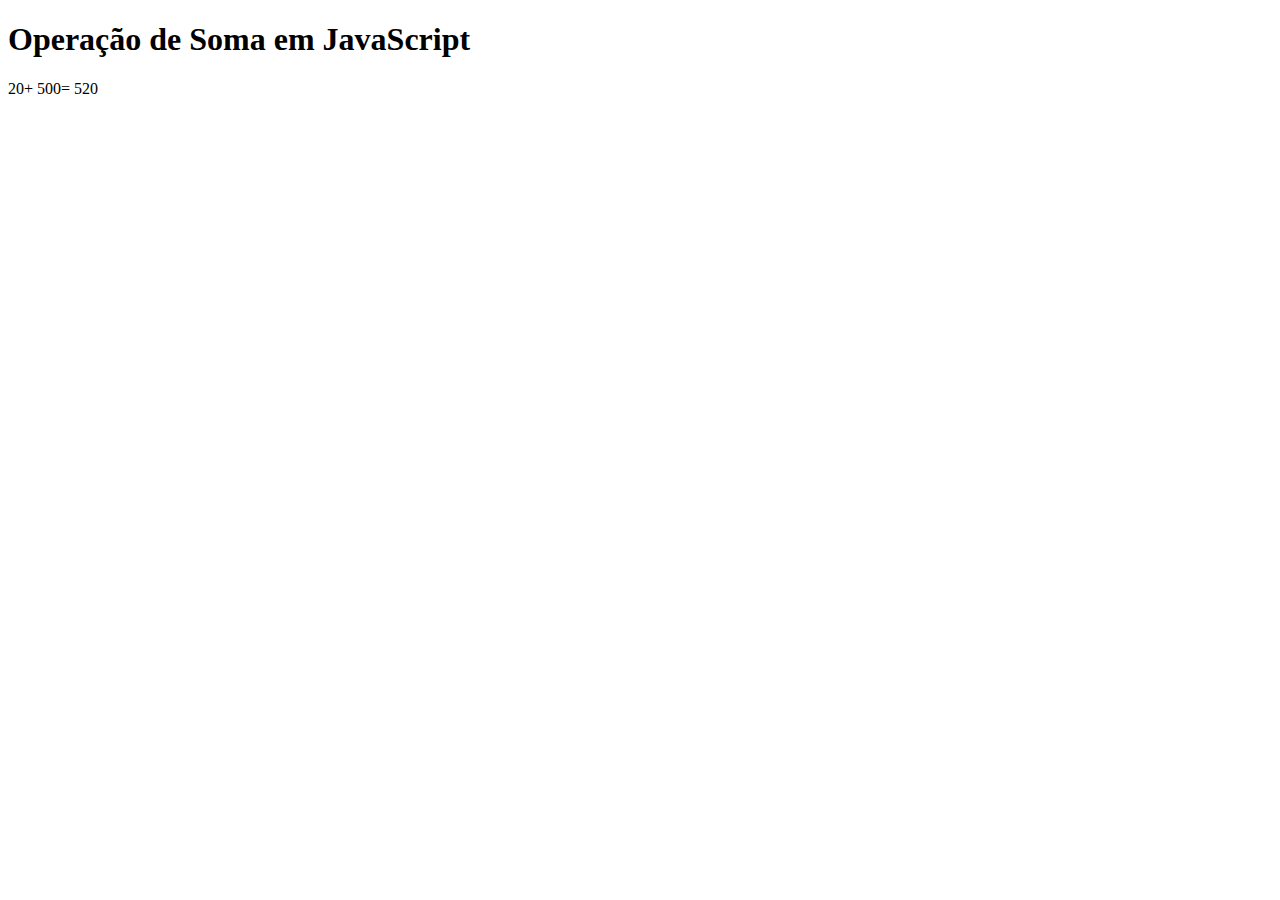
==== EP6/index.html @ 032bf27c "Add files via upload" ====
<!DOCTYPE html>
<html lang="pt-br">
<head>
    <meta charset="UTF-8">
    <meta name="viewport" content="width=device-width, initial-scale=1.0">
    <title>Document</title>
</head>
<body>
    <h1>Operação de Soma em JavaScript</h1>
    <p><span id="var_a"></span>+
       <span id="var_b"></span>=
       <span id="resultado"></span></p>
    <script>
        var soma = 0;
        var a = 20;
        var b = 500;
        soma = a + b;
        document.getElementById("resultado").textContent = soma;
        document.getElementById("var_a").textContent = a;
        document.getElementById("var_b").textContent = b;

    </script>

    
</body>
</html>
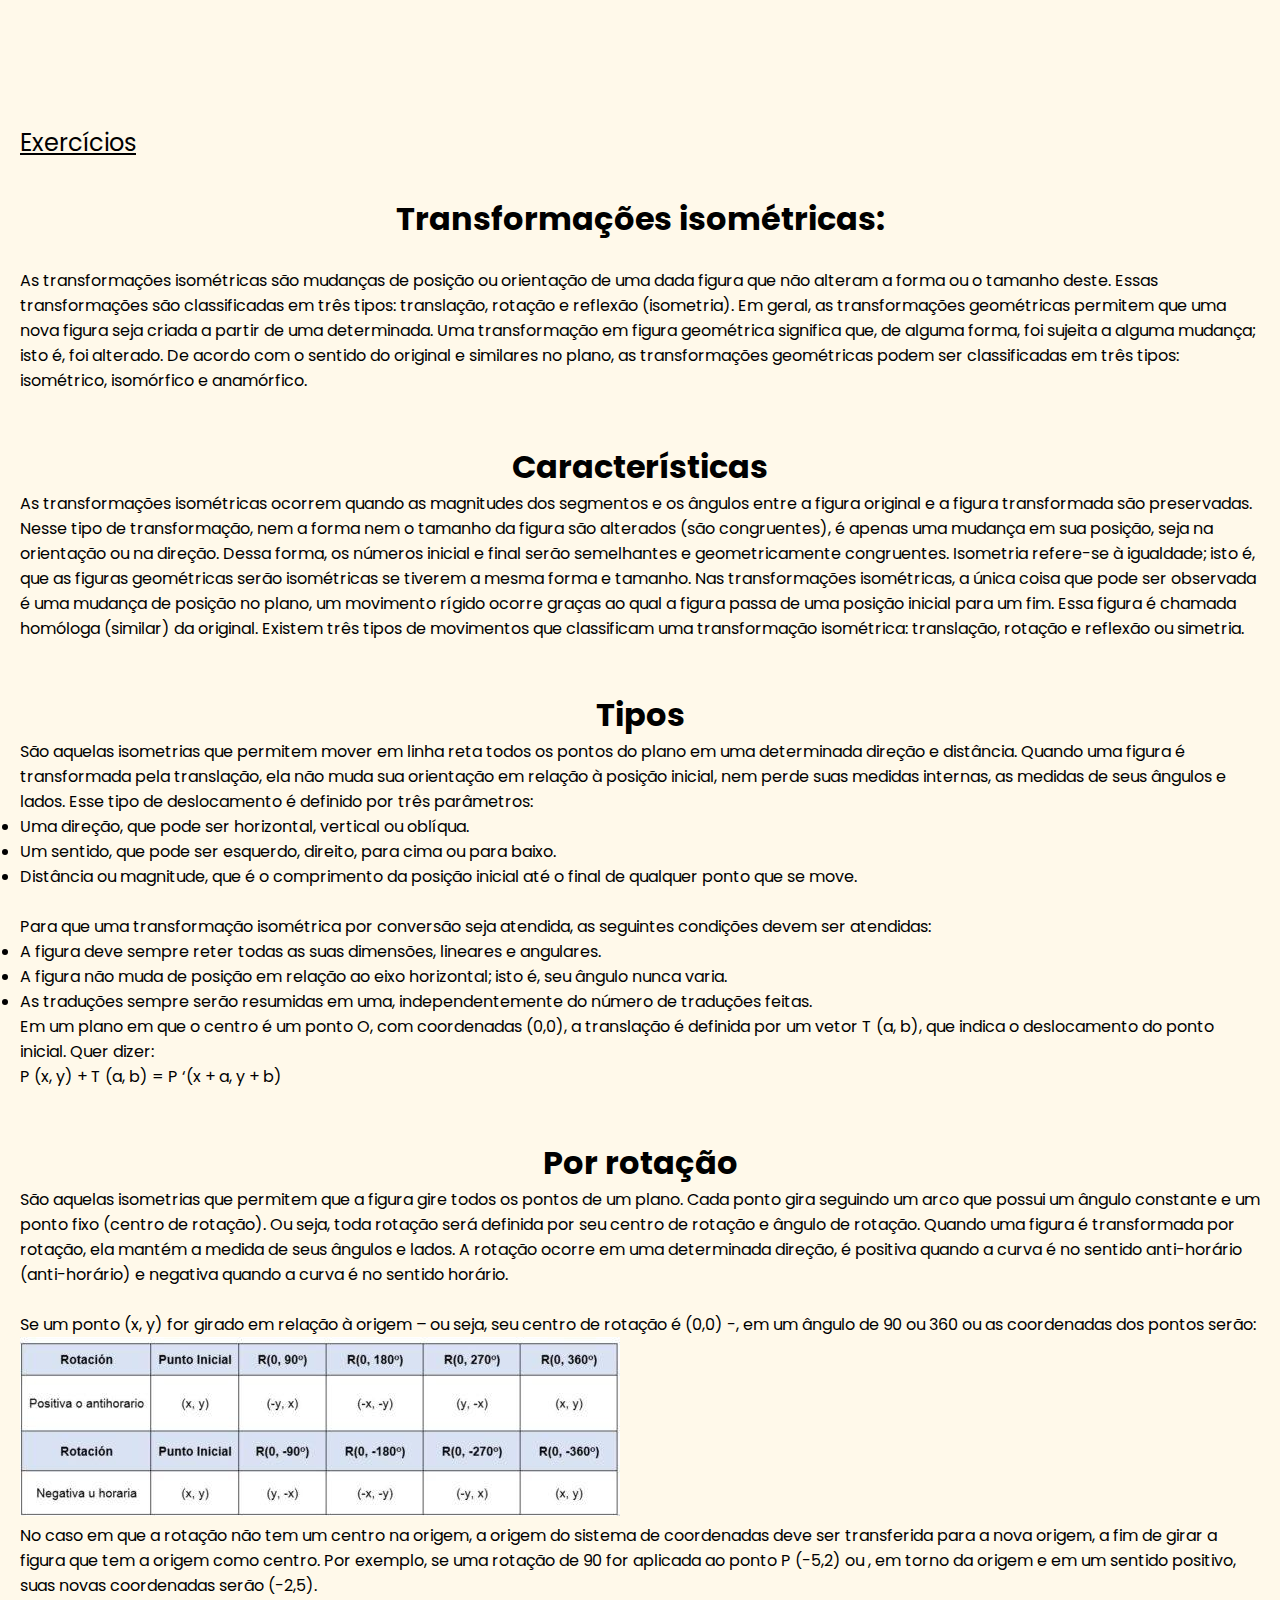
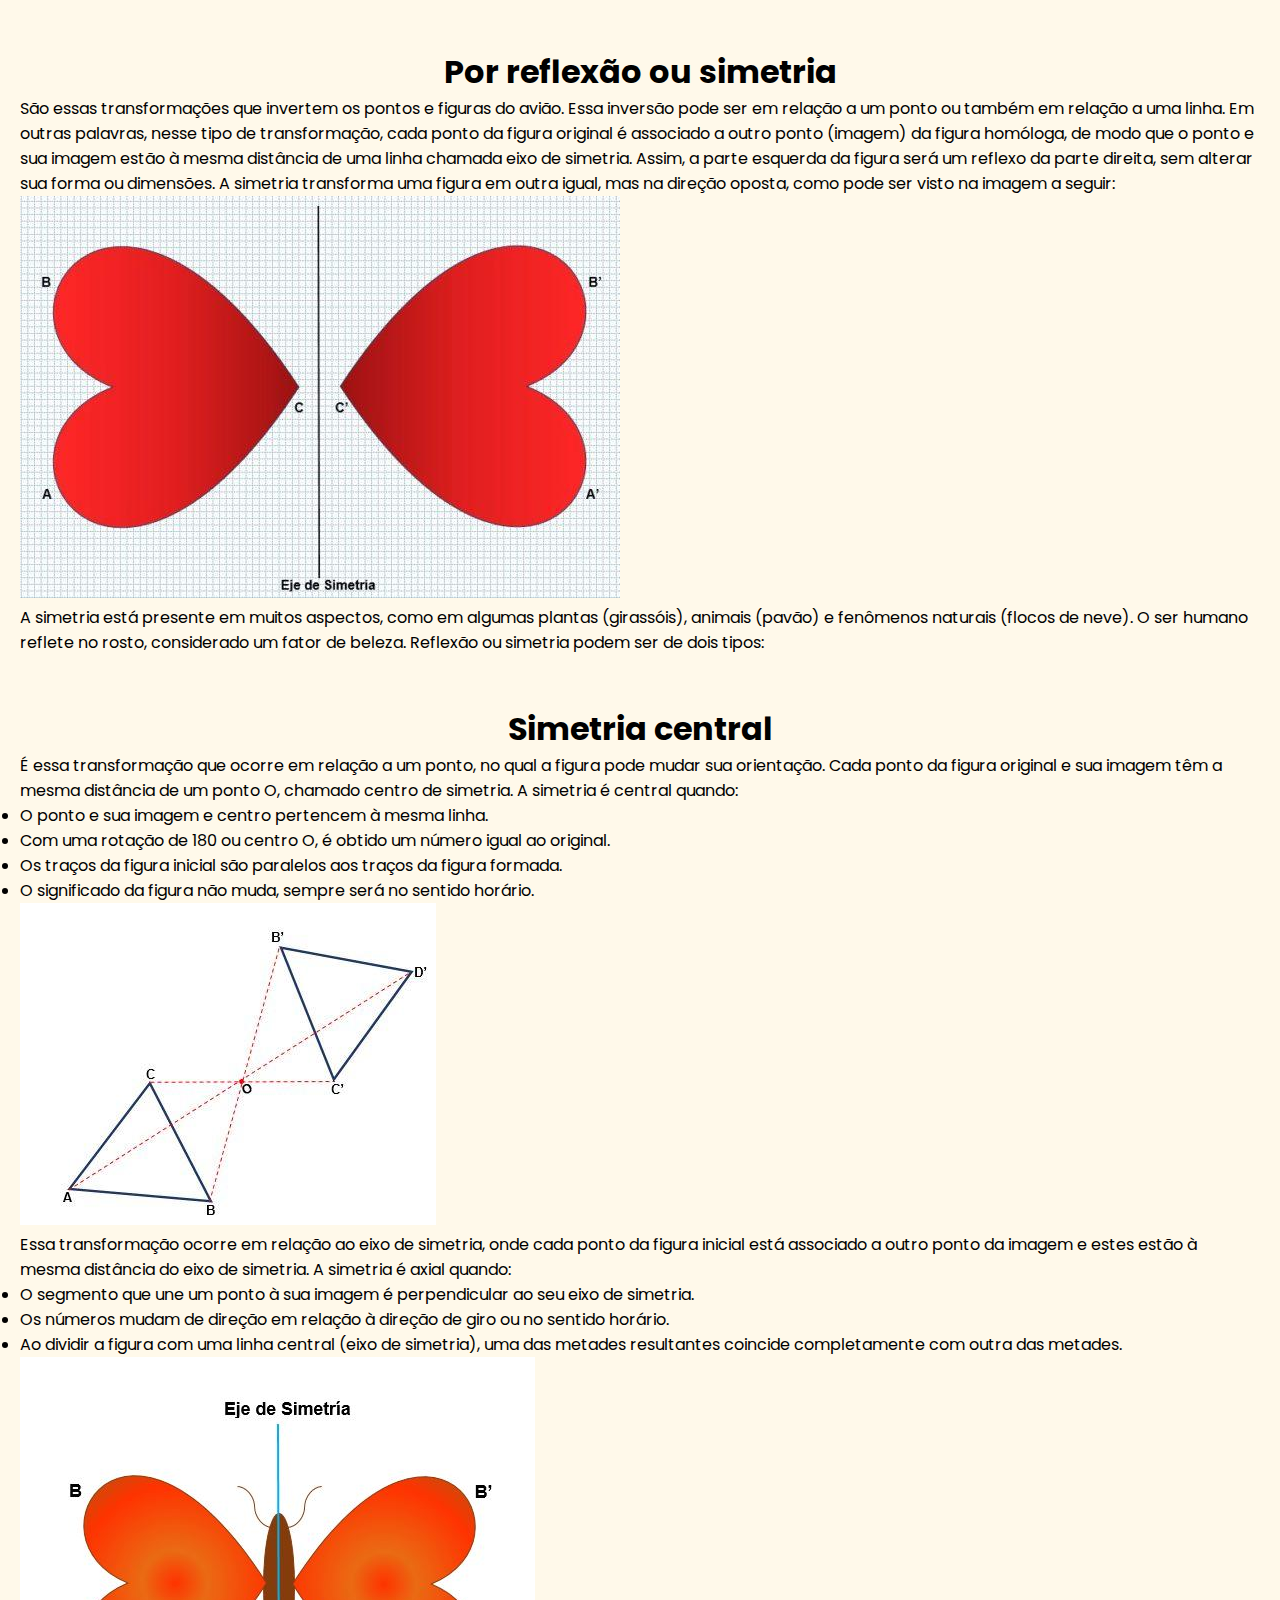
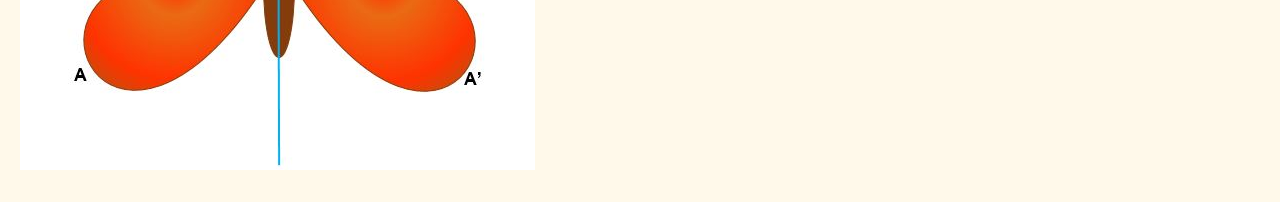
==== commit 7819f189: "Add files via upload" ====
--- a/EP6/index.html
+++ b/EP6/index.html
@@ -1,26 +1,92 @@
 <!DOCTYPE html>
 <html lang="pt-br">
-<head>
-    <meta charset="UTF-8">
-    <meta name="viewport" content="width=device-width, initial-scale=1.0">
-    <title>Document</title>
-</head>
-<body>
-    <h1>Operação de Soma em JavaScript</h1>
-    <p><span id="var_a"></span>+
-       <span id="var_b"></span>=
-       <span id="resultado"></span></p>
-    <script>
-        var soma = 0;
-        var a = 20;
-        var b = 500;
-        soma = a + b;
-        document.getElementById("resultado").textContent = soma;
-        document.getElementById("var_a").textContent = a;
-        document.getElementById("var_b").textContent = b;
+  <head>
+      <meta charset="UTF-8">
+      <meta http-equiv="X-UA-Compatible" content="IE=edge">
+      <meta name="viewport" content="width=device-width, initial-scale=1.0">
+      <title>Transformações Isométricas</title>
+      <link rel="preconnect" href="https://fonts.googleapis.com">
+      <link rel="preconnect" href="https://fonts.gstatic.com" crossorigin>
+      <link href="https://fonts.googleapis.com/css2?family=Poppins:wght@300;400;500;600&display=swap" rel="stylesheet">
+      <link rel="stylesheet" href="CSS.css">
+  </head>
+  <script src="JS.js"></script>
+    <body>
+      
+      <a onmouseover="mudar('rotação','imagem/dois.png')"onmouseout="mudar('rotação','imagem/um.png')">
+        <img src="imagem/dois.png" alt="" id="rotação" width="400rem"></a>
 
-    </script>
+      <header>
+        <a href="Exercicios.html" class="links">Exercícios</a>
+      </header>
+          <br>
+      <main>
 
-    
-</body>
+          <h1>Transformações isométricas:</h1> 
+        <br>
+            <p>As transformações isométricas são mudanças de posição ou orientação de uma dada figura que não alteram a forma ou o tamanho deste. Essas transformações são classificadas em três tipos: translação, rotação e reflexão (isometria). Em geral, as transformações geométricas permitem que uma nova figura seja criada a partir de uma determinada. Uma transformação em figura geométrica significa que, de alguma forma, foi sujeita a alguma mudança; isto é, foi alterado. De acordo com o sentido do original e similares no plano, as transformações geométricas podem ser classificadas em três tipos: isométrico, isomórfico e anamórfico.</p>
+
+        <br><br>
+        
+          <h1>Características</h1>
+            <p>As transformações isométricas ocorrem quando as magnitudes dos segmentos e os ângulos entre a figura original e a figura transformada são preservadas. Nesse tipo de transformação, nem a forma nem o tamanho da figura são alterados (são congruentes), é apenas uma mudança em sua posição, seja na orientação ou na direção. Dessa forma, os números inicial e final serão semelhantes e geometricamente congruentes. Isometria refere-se à igualdade; isto é, que as figuras geométricas serão isométricas se tiverem a mesma forma e tamanho. Nas transformações isométricas, a única coisa que pode ser observada é uma mudança de posição no plano, um movimento rígido ocorre graças ao qual a figura passa de uma posição inicial para um fim. Essa figura é chamada homóloga (similar) da original. Existem três tipos de movimentos que classificam uma transformação isométrica: translação, rotação e reflexão ou simetria.</p>
+
+        <br><br>
+        
+          <h1>Tipos</h1>
+            <p>São aquelas isometrias que permitem mover em linha reta todos os pontos do plano em uma determinada direção e distância. Quando uma figura é transformada pela translação, ela não muda sua orientação em relação à posição inicial, nem perde suas medidas internas, as medidas de seus ângulos e lados. Esse tipo de deslocamento é definido por três parâmetros:</p>
+            <li>Uma direção, que pode ser horizontal, vertical ou oblíqua.</li>
+            <li>Um sentido, que pode ser esquerdo, direito, para cima ou para baixo.</li>
+            <li>Distância ou magnitude, que é o comprimento da posição inicial até o final de qualquer ponto que se move.</li>
+
+            <br>
+
+            <p>Para que uma transformação isométrica por conversão seja atendida, as seguintes condições devem ser atendidas:</p>
+            <li>A figura deve sempre reter todas as suas dimensões, lineares e angulares.</li>
+            <li>A figura não muda de posição em relação ao eixo horizontal; isto é, seu ângulo nunca varia.</li>
+            <li>As traduções sempre serão resumidas em uma, independentemente do número de traduções feitas.</li>
+            <p>Em um plano em que o centro é um ponto O, com coordenadas (0,0), a translação é definida por um vetor T (a, b), que indica o deslocamento do ponto inicial. Quer dizer:</p>
+            <p>P (x, y) + T (a, b) = P ‘(x + a, y + b)</p>
+
+        <br><br>
+      
+          <h1>Por rotação</h1>
+            <p>São aquelas isometrias que permitem que a figura gire todos os pontos de um plano. Cada ponto gira seguindo um arco que possui um ângulo constante e um ponto fixo (centro de rotação). Ou seja, toda rotação será definida por seu centro de rotação e ângulo de rotação. Quando uma figura é transformada por rotação, ela mantém a medida de seus ângulos e lados. A rotação ocorre em uma determinada direção, é positiva quando a curva é no sentido anti-horário (anti-horário) e negativa quando a curva é no sentido horário.</p>
+            <img src="">
+            <p>Se um ponto (x, y) for girado em relação à origem – ou seja, seu centro de rotação é (0,0) -, em um ângulo de 90 ou 360 ou as coordenadas dos pontos serão:</p>
+              <img src="imagens/Transformaciones-Isométricas-4.jpg">
+            <p>No caso em que a rotação não tem um centro na origem, a origem do sistema de coordenadas deve ser transferida para a nova origem, a fim de girar a figura que tem a origem como centro. Por exemplo, se uma rotação de 90 for aplicada ao ponto P (-5,2) ou , em torno da origem e em um sentido positivo, suas novas coordenadas serão (-2,5).</p>
+      
+        <br><br>
+
+          <h1>Por reflexão ou simetria</h1>
+            <p>São essas transformações que invertem os pontos e figuras do avião. Essa inversão pode ser em relação a um ponto ou também em relação a uma linha. Em outras palavras, nesse tipo de transformação, cada ponto da figura original é associado a outro ponto (imagem) da figura homóloga, de modo que o ponto e sua imagem estão à mesma distância de uma linha chamada eixo de simetria. Assim, a parte esquerda da figura será um reflexo da parte direita, sem alterar sua forma ou dimensões. A simetria transforma uma figura em outra igual, mas na direção oposta, como pode ser visto na imagem a seguir:</p>
+              <img src="imagens/Transformaciones-Isométricas-5.jpg">
+            <p>A simetria está presente em muitos aspectos, como em algumas plantas (girassóis), animais (pavão) e fenômenos naturais (flocos de neve). O ser humano reflete no rosto, considerado um fator de beleza. Reflexão ou simetria podem ser de dois tipos:</p>
+
+            <br><br>
+
+          <h1>Simetria central</h1>
+            <p>É essa transformação que ocorre em relação a um ponto, no qual a figura pode mudar sua orientação. Cada ponto da figura original e sua imagem têm a mesma distância de um ponto O, chamado centro de simetria. A simetria é central quando:</p> 
+            <li>O ponto e sua imagem e centro pertencem à mesma linha.</li>
+            <li>Com uma rotação de 180 ou centro O, é obtido um número igual ao original.</li>
+            <li>Os traços da figura inicial são paralelos aos traços da figura formada.</li>
+            <li>O significado da figura não muda, sempre será no sentido horário.</li>
+            <img src="imagens/Transformaciones-Isométricas-6.jpg">
+            <p>Essa transformação ocorre em relação ao eixo de simetria, onde cada ponto da figura inicial está associado a outro ponto da imagem e estes estão à mesma distância do eixo de simetria. A simetria é axial quando:</p>
+            <li>O segmento que une um ponto à sua imagem é perpendicular ao seu eixo de simetria.</li>
+            <li>Os números mudam de direção em relação à direção de giro ou no sentido horário.</li>
+            <li>Ao dividir a figura com uma linha central (eixo de simetria), uma das metades resultantes coincide completamente com outra das metades.</li>
+              <img src="imagens/Transformaciones-Isométricas-7.jpg">
+
+
+
+
+
+
+
+
+      </main>
+      <footer></footer>
+  </body>
 </html>--- a/EP6/CSS.css
+++ b/EP6/CSS.css
@@ -0,0 +1,43 @@
+*{
+    margin: 0;
+    padding: 0;
+    box-sizing: border-box;
+    font-family: "Poppins", "sans-serif";
+}
+
+body{
+    background-color: #fff9ea;
+    grid-gap: 5px;
+    display: grid;
+    grid-template-areas: 
+        "hea"
+        "mai"
+        "foo";
+    grid-template-columns: auto;
+    grid-template-rows: 100px auto auto;
+}
+.header{
+    grid-area: hea;
+}
+.main{
+    grid-area: mai;
+}
+.footer{
+    grid-area: foo;
+
+}
+
+body{
+    padding: 20px;
+}
+
+.links{
+    color: black;
+    text-decoration: none;
+    text-decoration: underline;
+    font-size: 1.5rem;
+}
+
+h1{
+    text-align: center;
+}